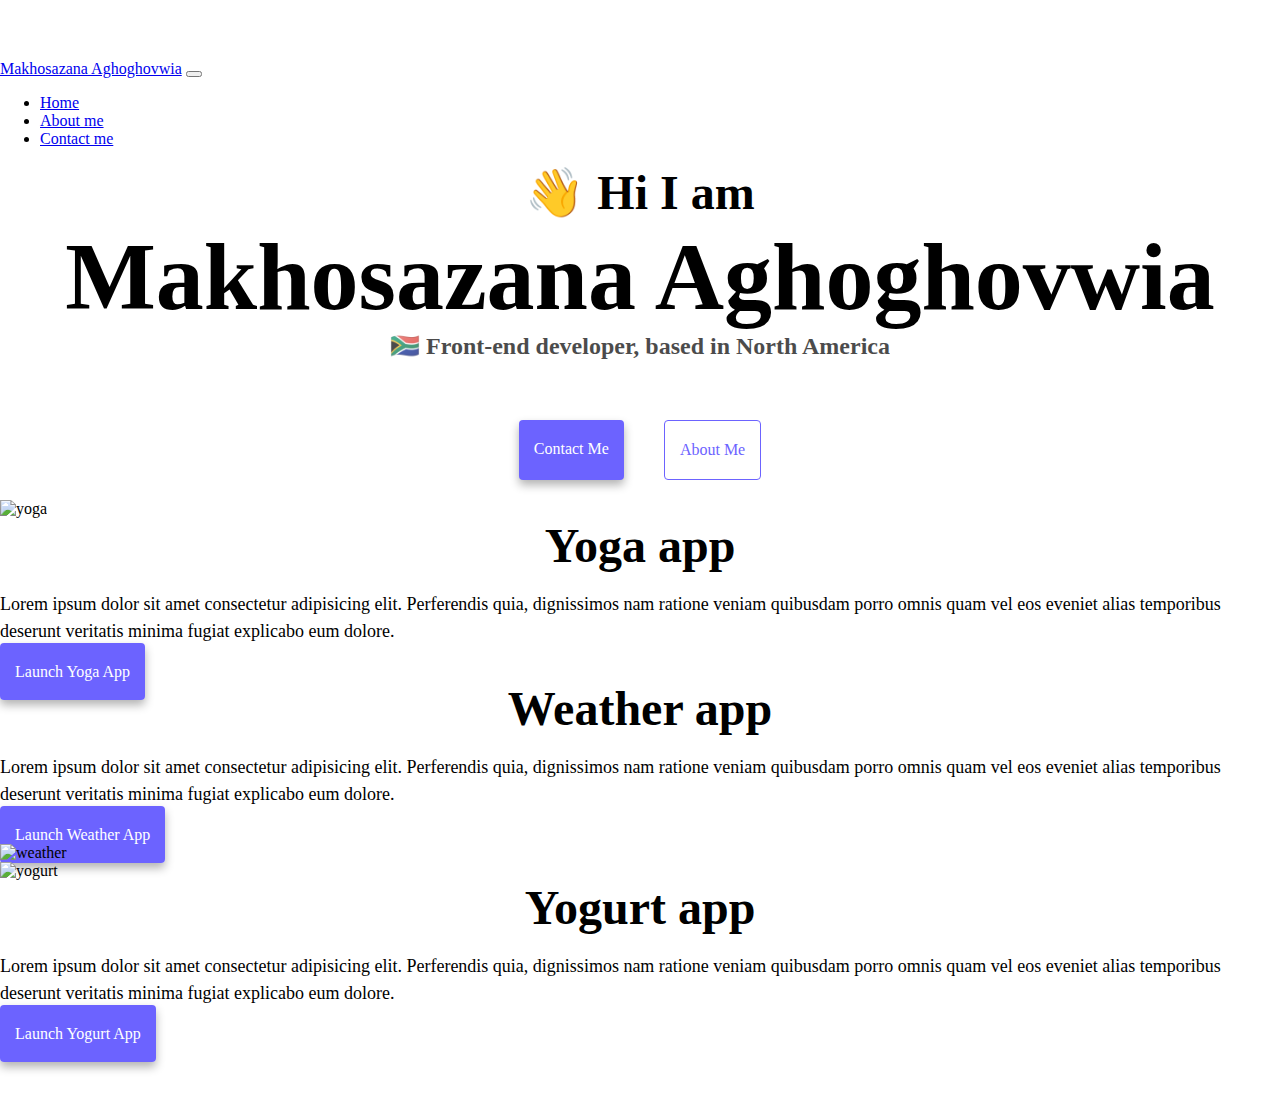
==== index.html @ 64dfe0a2 "Initial commit" ====
<!DOCTYPE html>
<html lang="en">
  <head>
    <meta charset="UTF-8" />
    <meta http-equiv="X-UA-Compatible" content="IE=edge" />
    <meta name="viewport" content="width=device-width, initial-scale=1.0" />
    <meta name="description" content="Makhosazana Aghoghovwia is a thinker, reader and writer of soil, science, and other stories. She an explorer, a seeker.">
    <link
      href="https://cdn.jsdelivr.net/npm/bootstrap@5.3.0-alpha1/dist/css/bootstrap.min.css"
      rel="stylesheet"
      integrity="sha384-GLhlTQ8iRABdZLl6O3oVMWSktQOp6b7In1Zl3/Jr59b6EGGoI1aFkw7cmDA6j6gD"
      crossorigin="anonymous"
    />
    <script
      src="https://cdn.jsdelivr.net/npm/bootstrap@5.3.0-alpha1/dist/js/bootstrap.bundle.min.js"
      integrity="sha384-w76AqPfDkMBDXo30jS1Sgez6pr3x5MlQ1ZAGC+nuZB+EYdgRZgiwxhTBTkF7CXvN"
      crossorigin="anonymous"
    ></script>
    <title>Makhosazana Aghoghovwia Portfolio</title>
    <link rel="stylesheet" href="/style.css" />
  </head>
  <body>
    <nav class="navbar navbar-expand-lg bg-body-tertiary fixed-top">
      <div class="container-fluid">
        <a class="navbar-brand" href="/" title="Makhosazana">Makhosazana Aghoghovwia</a>
        <button
          class="navbar-toggler"
          type="button"
          data-bs-toggle="collapse"
          data-bs-target="#navbarNav"
          aria-controls="navbarNav"
          aria-expanded="false"
          aria-label="Toggle navigation"
        >
          <span class="navbar-toggler-icon"></span>
        </button>
        <div class="collapse navbar-collapse" id="navbarNav">
          <ul class="navbar-nav">
            <li class="nav-item">
              <a class="nav-link active" aria-current="page" href="/index.html" title="Homepage">Home</a>
            </li>
            <li class="nav-item">
              <a class="nav-link" href="/about.html" title="About me">About me</a>
            </li>
            <li class="nav-item">
              <a class="nav-link" href="/about.html#contact" title="Contact me">Contact me</a>
            </li>
          </ul>
        </div>
      </div>
    </nav>
    <h2>👋 Hi I am</h2>
    <h1>Makhosazana Aghoghovwia</h1>
    <h3>🇿🇦 Front-end developer, based in North America</h3>
    <div class="navigation-links mb-5">
      <a href="/about.html#contact" class="contact-link" title="Contact me">Contact me</a>
      <a href="/about.html" class="about-link" title="About me">About me</a>
    </div>

    <div class="container">
      <div class="row">
        <div class="col-sm-6">
          <img src="/images/yoga.png" alt="yoga" class="img-fluid" />
        </div>
        <div class="col-sm-6">
          <h2>Yoga app</h2>
          <p>
            Lorem ipsum dolor sit amet consectetur adipisicing elit. Perferendis
            quia, dignissimos nam ratione veniam quibusdam porro omnis quam vel
            eos eveniet alias temporibus deserunt veritatis minima fugiat
            explicabo eum dolore.
          </p>
          <div class="mt-5">
            <a href="" class="primary-link" title="Launch yoga app">Launch Yoga App</a>
          </div>
        </div>
        <div class="row mt-5">
          <div class="col-sm-6">
            <h2>Weather app</h2>
            <p>
              Lorem ipsum dolor sit amet consectetur adipisicing elit.
              Perferendis quia, dignissimos nam ratione veniam quibusdam porro
              omnis quam vel eos eveniet alias temporibus deserunt veritatis
              minima fugiat explicabo eum dolore.
            </p>
            <div class="mt-5">
              <a href="" class="primary-link launch-weather-button" title="Launch weather app">Launch Weather App</a>
            </div>
          </div>
          <div class="col-sm-6">
            <img src="/images/weather.png" alt="weather" class="img-fluid" />
          </div>
        </div>
        <div class="row mt-5">
            <div class="col-sm-6">
              <img src="/images/yogurt.png" alt="yogurt" class="img-fluid" />
            </div>
            <div class="col-sm-6">
              <h2>Yogurt app</h2>
              <p>
                Lorem ipsum dolor sit amet consectetur adipisicing elit. Perferendis
                quia, dignissimos nam ratione veniam quibusdam porro omnis quam vel
                eos eveniet alias temporibus deserunt veritatis minima fugiat
                explicabo eum dolore.
              </p>
              <div class="mt-5">
                <a href="" class="primary-link" title="Launch yogurt app">Launch Yogurt App</a>
              </div>
            </div>
      </div>
    </div>
  </body>
</html>
---- style.css ----
:root {
  --primary-color: #6c63ff;
  --secondary-color: #f5f2fe;
  --box-shadow: 0 5px 10px rgba(0, 0, 0, 0.3);
}

body {
  margin-top: 100px;
  margin: 60px auto;
}

h1,
h2,
h3 {
  text-align: center;
  margin: 0;
}

h1 {
  font-size: 96px;
}

h2 {
  font-size: 48px;
}

h3 {
  font-size: 24px;
  opacity: 0.7;
}

p {
  font-size: 18px;
  line-height: 1.5;
}

.navigation-links {
  display: flex;
  margin-top: 40px;
  justify-content: center;
}

.navigation-links a {
  margin: 20px;
  border-radius: 4px;
  padding: 20px 15px;
  text-decoration: none;
  text-transform: capitalize;
}

.contact-link {
  background: var(--primary-color);
  box-shadow: var(--box-shadow);
  color: white;
}

.about-link {
  color: var(--primary-color);
  border: 1px solid var(--primary-color);
}

.homepage-link {
  color: var(--primary-color);
  text-align: center;
  display: block;
}

.about-paragraphs {
  display: flex;
  margin: 30px 0;
  text-align: center;
}

.about-paragraphs p {
  margin: 10px;
  font-size: 18px;
  line-height: 1.5;
}

.email-link {
  display: flex;
  justify-content: center;
  color: var(--primary-color);
  font-size: 28px;
  text-decoration: none;
}

.email-link:hover {
  text-decoration: underline;
}

.primary-link {
  border-radius: 4px;
  padding: 20px 15px;
  text-decoration: none;
  text-transform: capitalize;
  background: var(--primary-color);
  box-shadow: var(--box-shadow);
  color: white;
}

@media (max-width: 576px) {
  h1,
  h2,
  h3,
  p {
    text-align: center;
    font-size: smaller;
  }

  .launch-weather-button {
    display: none;
  }
}
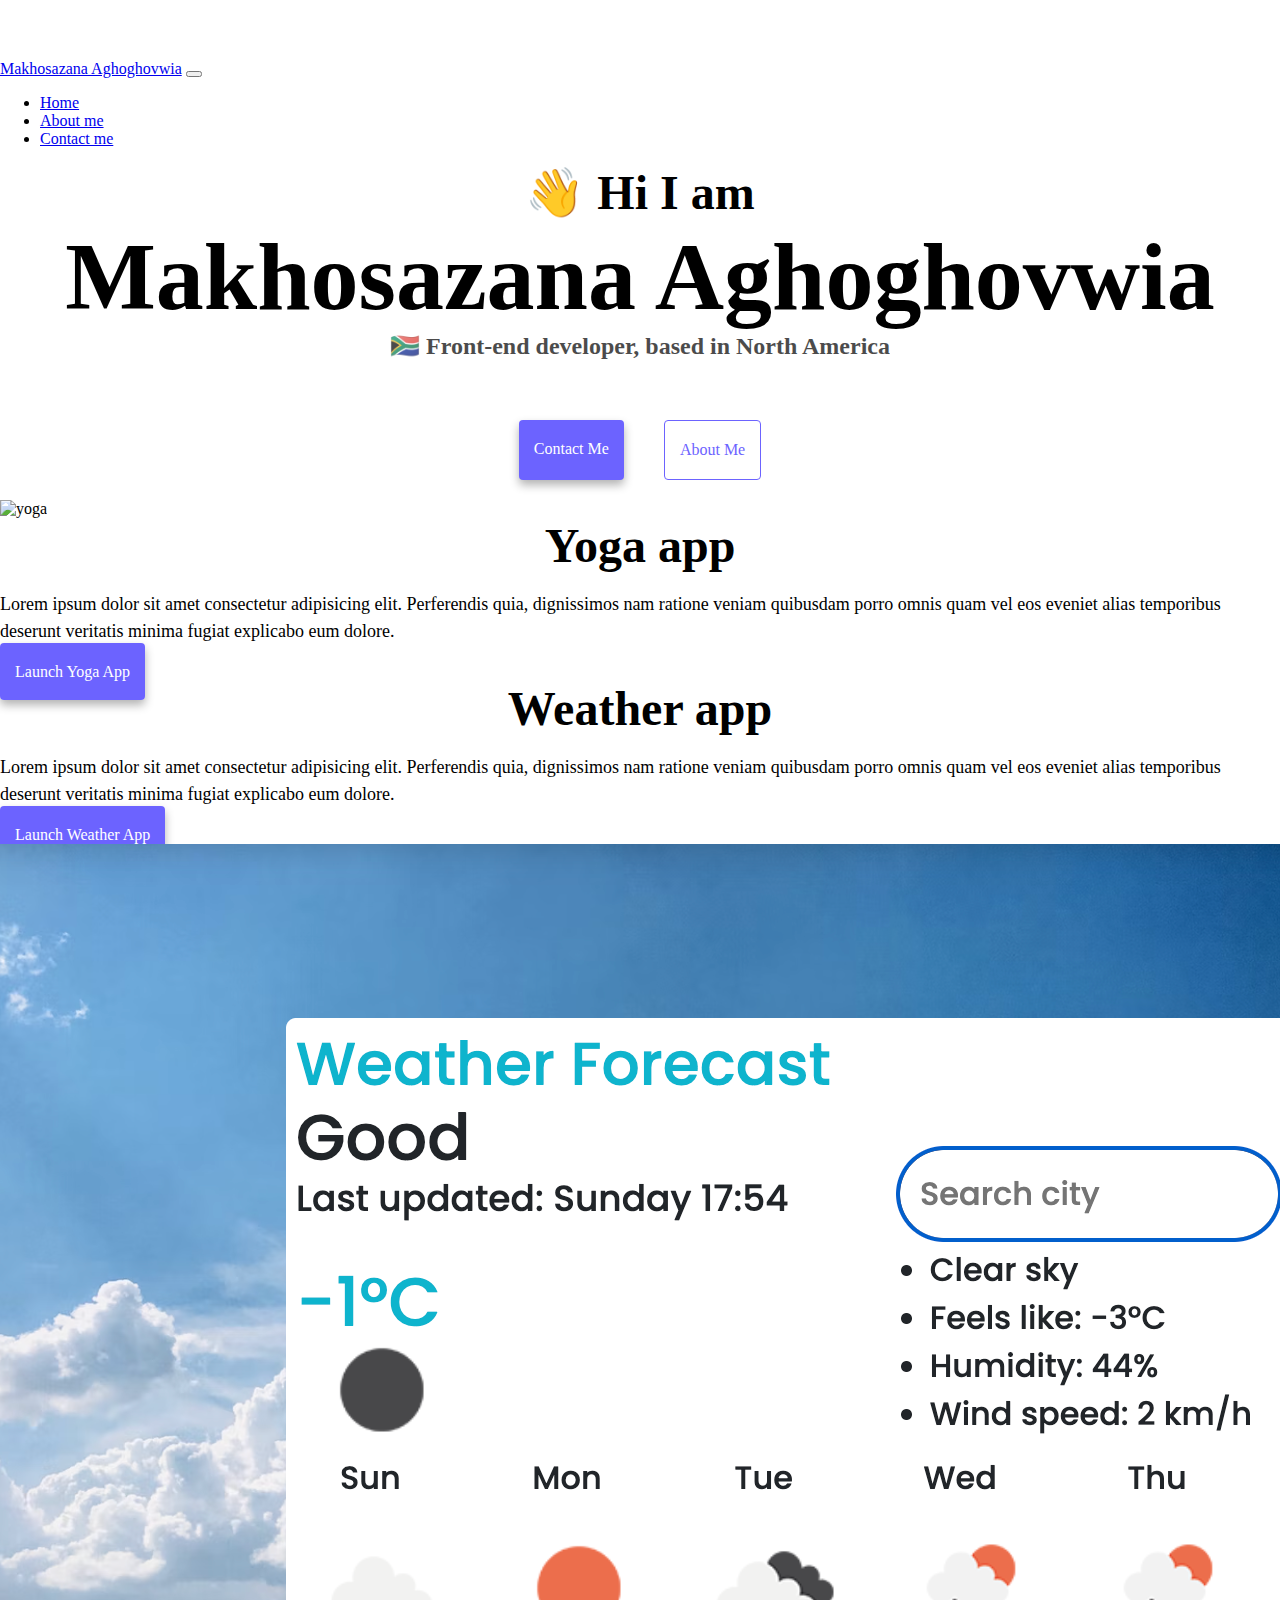
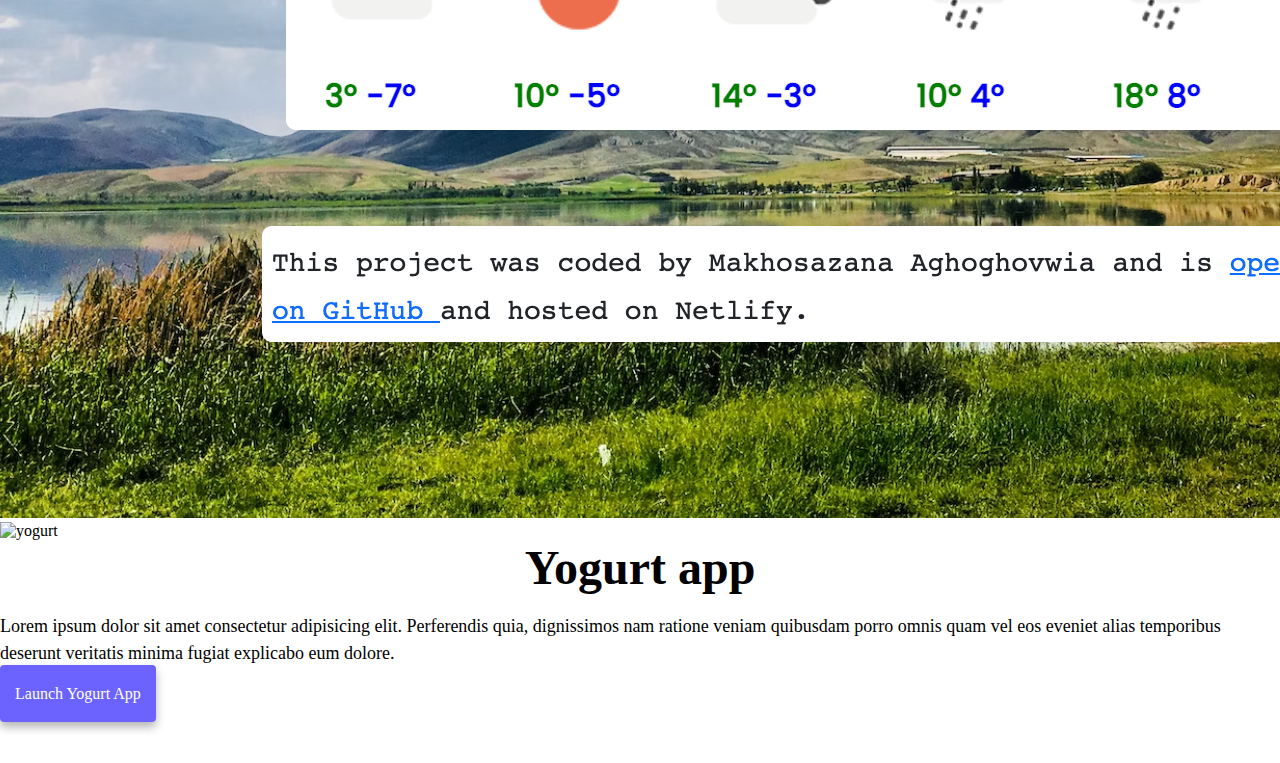
==== commit d16d7246: "Added weather details" ====
--- a/index.html
+++ b/index.html
@@ -84,11 +84,11 @@
               minima fugiat explicabo eum dolore.
             </p>
             <div class="mt-5">
-              <a href="" class="primary-link launch-weather-button" title="Launch weather app">Launch Weather App</a>
+              <a href="https://www.shecodes.io/workshops/shecodes-plus-e363399a-733e-4e87-b3c6-0c0d7b8e4d25/projects/1360813" class="primary-link launch-weather-button" title="Launch weather app" target="_blank">Launch Weather App</a>
             </div>
           </div>
           <div class="col-sm-6">
-            <img src="/images/weather.png" alt="weather" class="img-fluid" />
+            <img src="weather.png" alt="weather" class="img-fluid" />
           </div>
         </div>
         <div class="row mt-5">
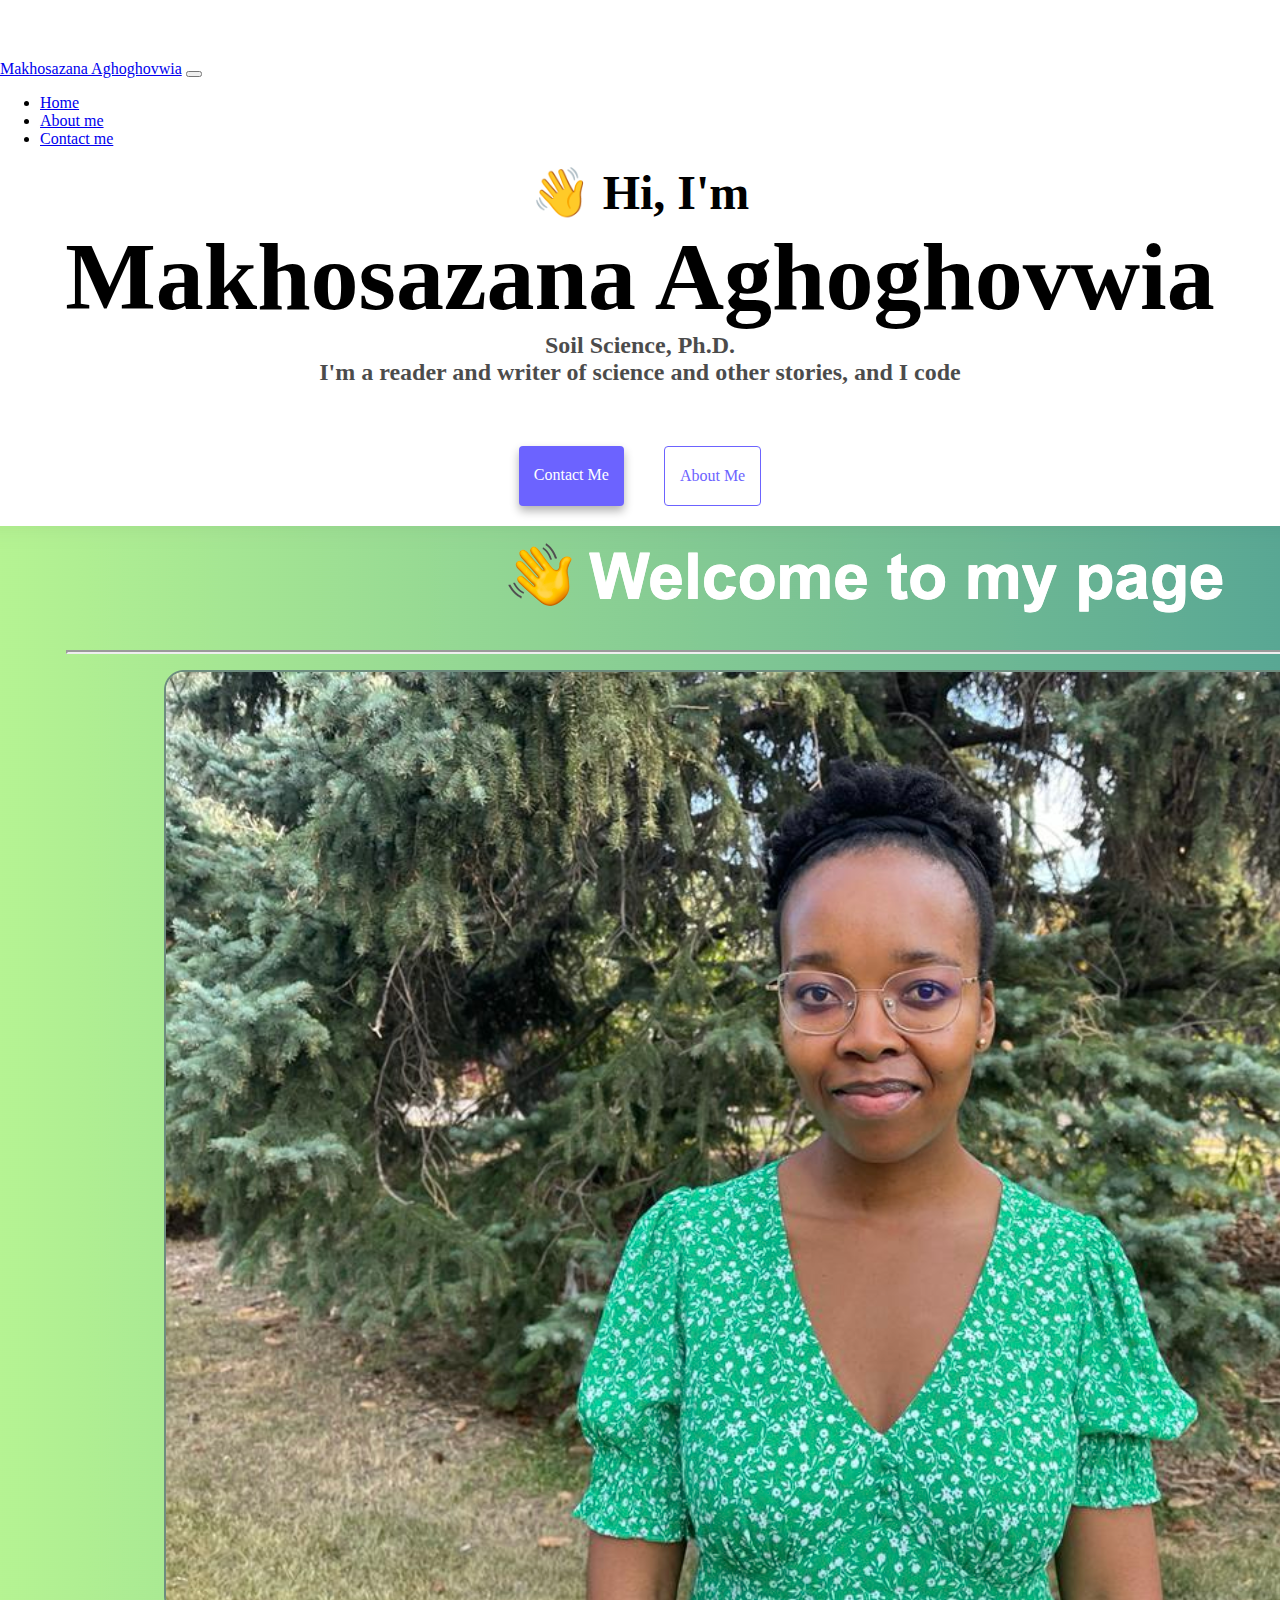
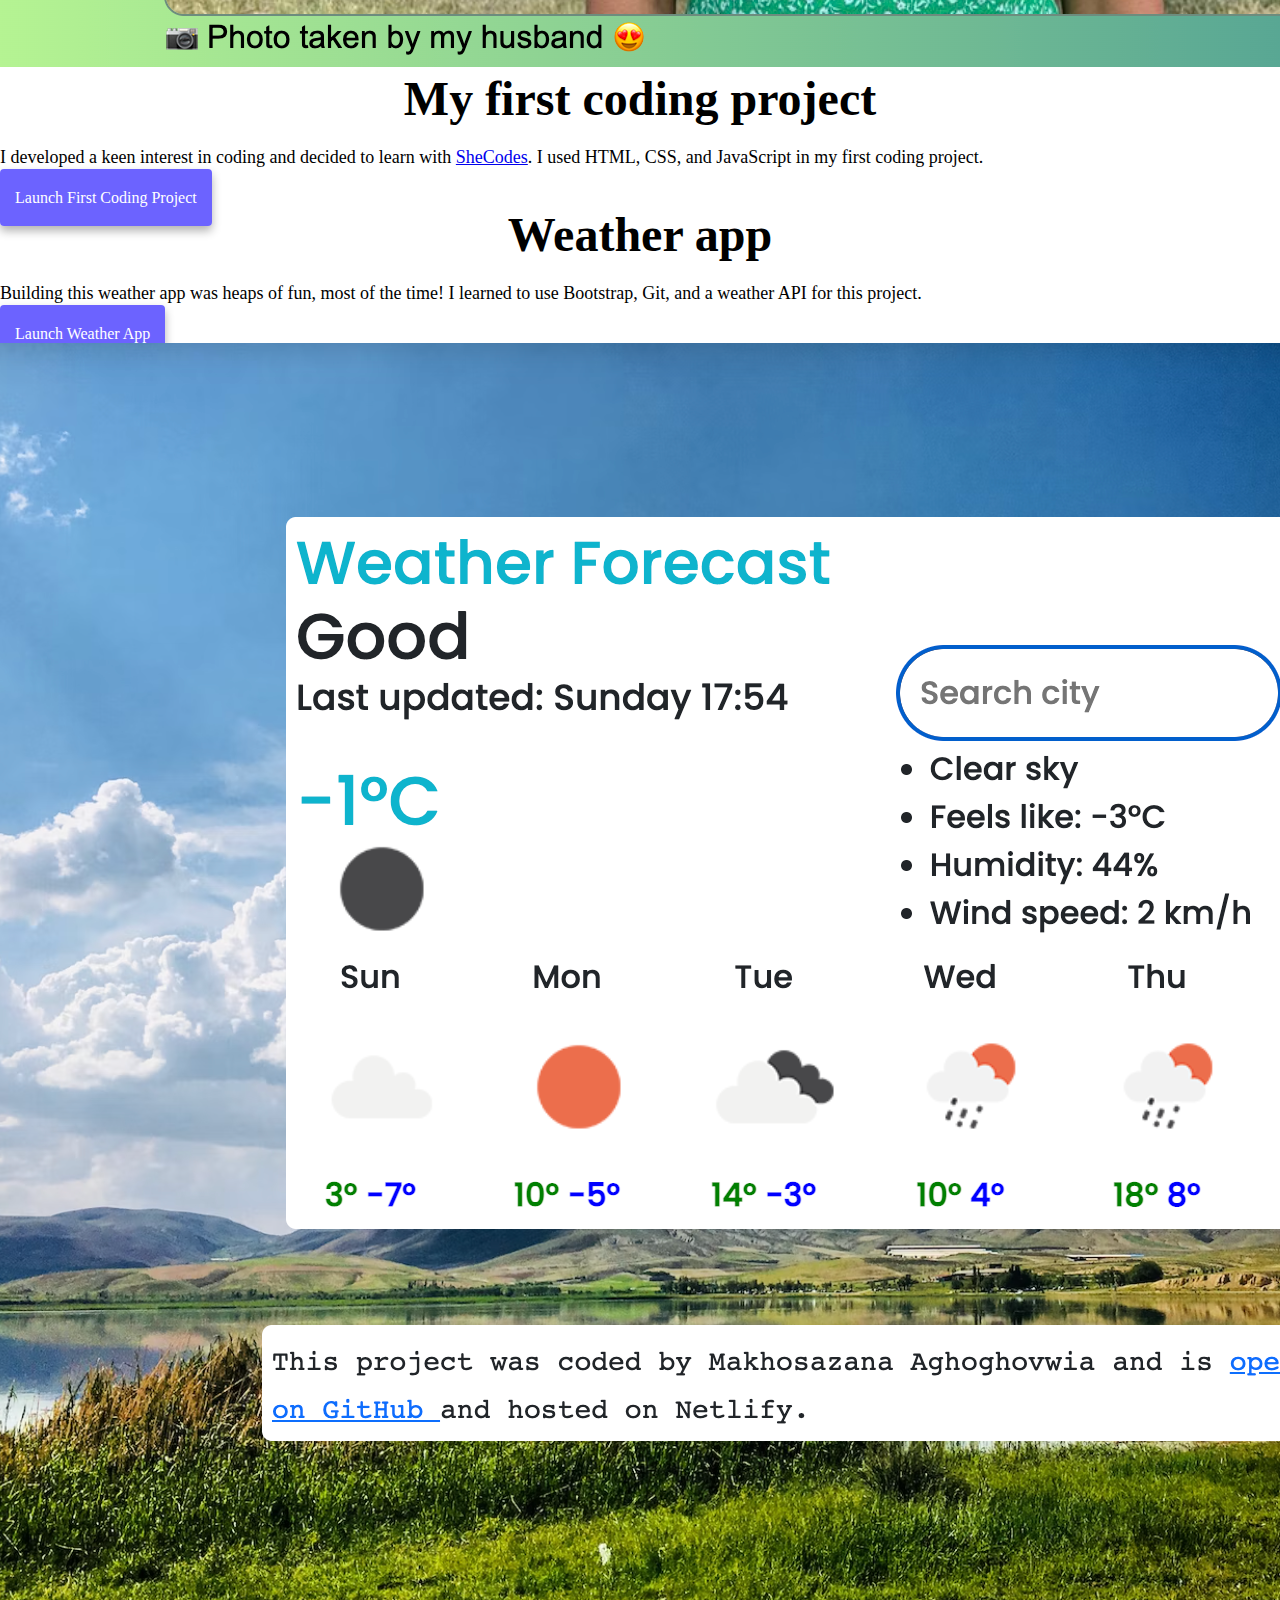
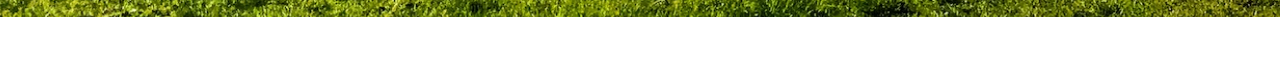
==== commit 27fcdd86: "Added my details to paragraphs" ====
--- a/index.html
+++ b/index.html
@@ -4,7 +4,10 @@
     <meta charset="UTF-8" />
     <meta http-equiv="X-UA-Compatible" content="IE=edge" />
     <meta name="viewport" content="width=device-width, initial-scale=1.0" />
-    <meta name="description" content="Makhosazana Aghoghovwia is a thinker, reader and writer of soil, science, and other stories. She an explorer, a seeker.">
+    <meta
+      name="description"
+      content="Makhosazana Aghoghovwia is a reader and writer of science, and other stories, and she code."
+    />
     <link
       href="https://cdn.jsdelivr.net/npm/bootstrap@5.3.0-alpha1/dist/css/bootstrap.min.css"
       rel="stylesheet"
@@ -22,7 +25,9 @@
   <body>
     <nav class="navbar navbar-expand-lg bg-body-tertiary fixed-top">
       <div class="container-fluid">
-        <a class="navbar-brand" href="/" title="Makhosazana">Makhosazana Aghoghovwia</a>
+        <a class="navbar-brand" href="/" title="Makhosazana"
+          >Makhosazana Aghoghovwia</a
+        >
         <button
           class="navbar-toggler"
           type="button"
@@ -37,77 +42,87 @@
         <div class="collapse navbar-collapse" id="navbarNav">
           <ul class="navbar-nav">
             <li class="nav-item">
-              <a class="nav-link active" aria-current="page" href="/index.html" title="Homepage">Home</a>
+              <a
+                class="nav-link active"
+                aria-current="page"
+                href="/index.html"
+                title="Homepage"
+                >Home</a
+              >
             </li>
             <li class="nav-item">
-              <a class="nav-link" href="/about.html" title="About me">About me</a>
+              <a class="nav-link" href="/about.html" title="About me"
+                >About me</a
+              >
             </li>
             <li class="nav-item">
-              <a class="nav-link" href="/about.html#contact" title="Contact me">Contact me</a>
+              <a class="nav-link" href="/about.html#contact" title="Contact me"
+                >Contact me</a
+              >
             </li>
           </ul>
         </div>
       </div>
     </nav>
-    <h2>👋 Hi I am</h2>
+    <h2>👋 Hi, I'm</h2>
     <h1>Makhosazana Aghoghovwia</h1>
-    <h3>🇿🇦 Front-end developer, based in North America</h3>
+    <h3>Soil Science, Ph.D.</h3>
+    <h4>I'm a reader and writer of science and other stories, and I code</h4>
     <div class="navigation-links mb-5">
-      <a href="/about.html#contact" class="contact-link" title="Contact me">Contact me</a>
+      <a href="/about.html#contact" class="contact-link" title="Contact me"
+        >Contact me</a
+      >
       <a href="/about.html" class="about-link" title="About me">About me</a>
     </div>
 
     <div class="container">
       <div class="row">
         <div class="col-sm-6">
-          <img src="/images/yoga.png" alt="yoga" class="img-fluid" />
+          <img
+            src="/images/first-coding-project.png"
+            alt="Makhosazana"
+            class="img-fluid"
+          />
         </div>
         <div class="col-sm-6">
-          <h2>Yoga app</h2>
+          <h2>My first coding project</h2>
           <p>
-            Lorem ipsum dolor sit amet consectetur adipisicing elit. Perferendis
-            quia, dignissimos nam ratione veniam quibusdam porro omnis quam vel
-            eos eveniet alias temporibus deserunt veritatis minima fugiat
-            explicabo eum dolore.
+            I developed a keen interest in coding and decided to learn with
+            <a href="https://www.shecodes.io/" target="_blank">SheCodes</a>. I
+            used HTML, CSS, and JavaScript in my first coding project.
           </p>
           <div class="mt-5">
-            <a href="" class="primary-link" title="Launch yoga app">Launch Yoga App</a>
+            <a
+              href="https://www.shecodes.io/workshops/shecodes-basics-b4639d18-7300-4b75-8c30-785fa2309d0d/projects/1180485"
+              class="primary-link"
+              title="first coding project"
+              target="_blank"
+              >Launch First Coding Project</a
+            >
           </div>
         </div>
         <div class="row mt-5">
           <div class="col-sm-6">
             <h2>Weather app</h2>
             <p>
-              Lorem ipsum dolor sit amet consectetur adipisicing elit.
-              Perferendis quia, dignissimos nam ratione veniam quibusdam porro
-              omnis quam vel eos eveniet alias temporibus deserunt veritatis
-              minima fugiat explicabo eum dolore.
+              Building this weather app was heaps of fun, most of the time! I
+              learned to use Bootstrap, Git, and a weather API for this project.
             </p>
             <div class="mt-5">
-              <a href="https://www.shecodes.io/workshops/shecodes-plus-e363399a-733e-4e87-b3c6-0c0d7b8e4d25/projects/1360813" class="primary-link launch-weather-button" title="Launch weather app" target="_blank">Launch Weather App</a>
+              <a
+                href="https://www.shecodes.io/workshops/shecodes-plus-e363399a-733e-4e87-b3c6-0c0d7b8e4d25/projects/1360813"
+                class="primary-link launch-weather-button"
+                title="Launch weather app"
+                target="_blank"
+                >Launch Weather App</a
+              >
             </div>
           </div>
           <div class="col-sm-6">
-            <img src="weather.png" alt="weather" class="img-fluid" />
+            <img src="/images/weather.png" alt="weather" class="img-fluid" />
           </div>
         </div>
-        <div class="row mt-5">
-            <div class="col-sm-6">
-              <img src="/images/yogurt.png" alt="yogurt" class="img-fluid" />
-            </div>
-            <div class="col-sm-6">
-              <h2>Yogurt app</h2>
-              <p>
-                Lorem ipsum dolor sit amet consectetur adipisicing elit. Perferendis
-                quia, dignissimos nam ratione veniam quibusdam porro omnis quam vel
-                eos eveniet alias temporibus deserunt veritatis minima fugiat
-                explicabo eum dolore.
-              </p>
-              <div class="mt-5">
-                <a href="" class="primary-link" title="Launch yogurt app">Launch Yogurt App</a>
-              </div>
-            </div>
       </div>
     </div>
   </body>
-</html>+</html>
--- a/style.css
+++ b/style.css
@@ -11,7 +11,8 @@
 
 h1,
 h2,
-h3 {
+h3,
+h4 {
   text-align: center;
   margin: 0;
 }
@@ -24,7 +25,8 @@
   font-size: 48px;
 }
 
-h3 {
+h3,
+h4 {
   font-size: 24px;
   opacity: 0.7;
 }
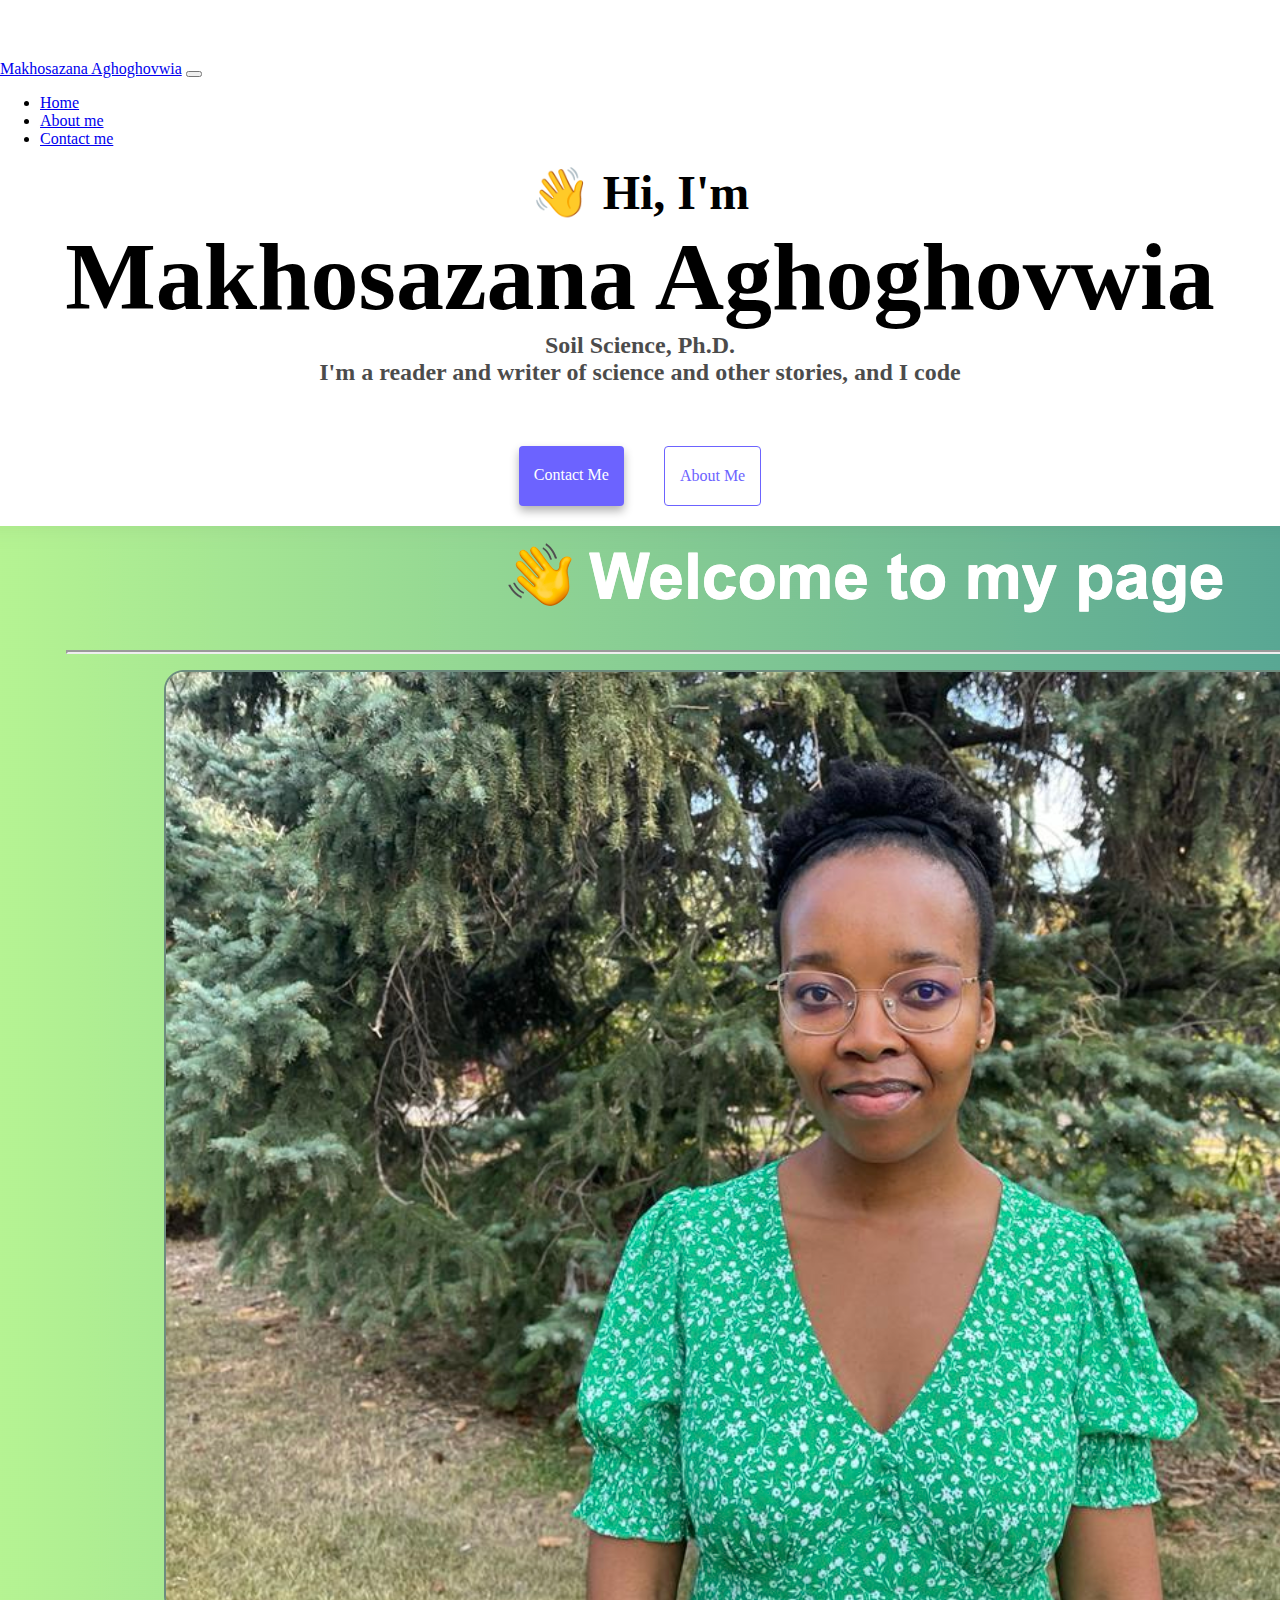
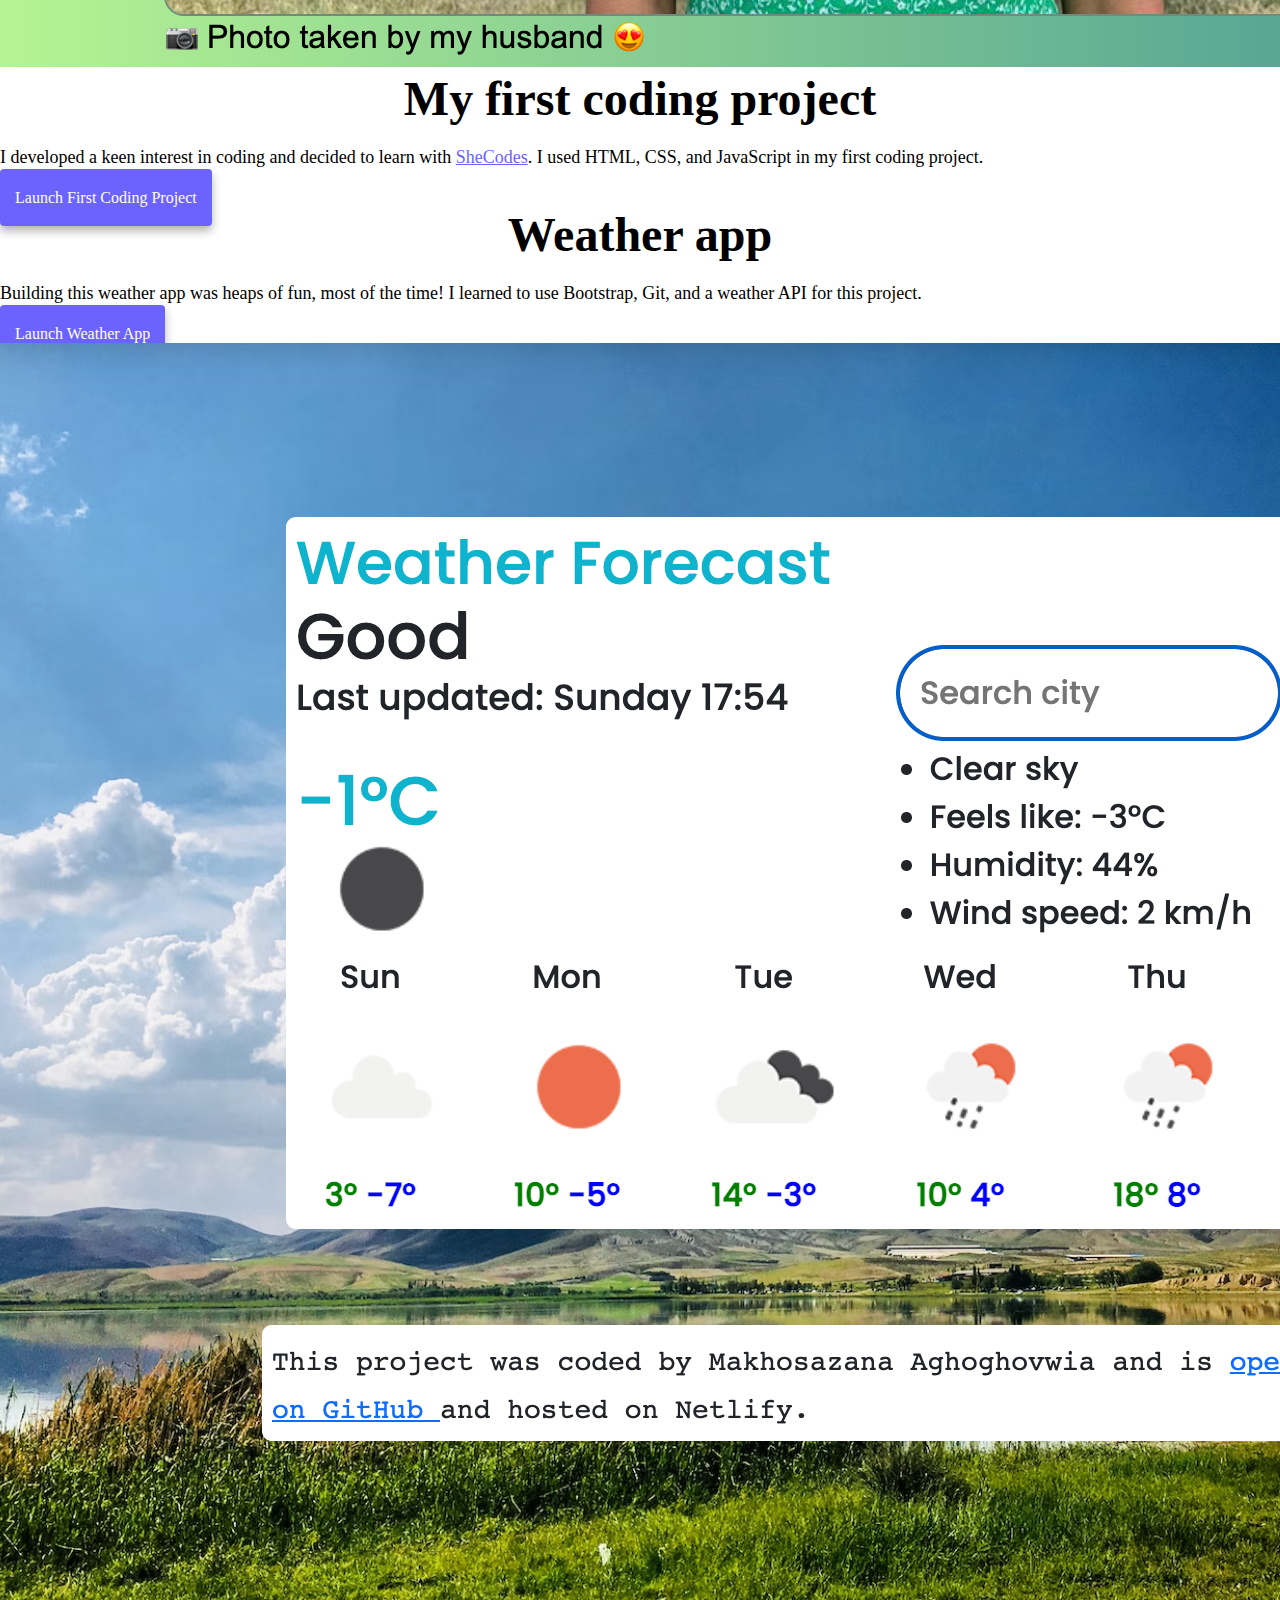
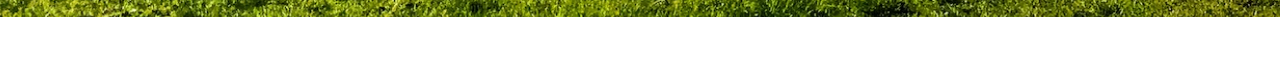
==== commit 493d8c81: "Finishing touches" ====
--- a/index.html
+++ b/index.html
@@ -88,8 +88,9 @@
           <h2>My first coding project</h2>
           <p>
             I developed a keen interest in coding and decided to learn with
-            <a href="https://www.shecodes.io/" target="_blank">SheCodes</a>. I
-            used HTML, CSS, and JavaScript in my first coding project.
+            <a class="href-link" href="https://www.shecodes.io/" target="_blank"
+              >SheCodes</a
+            >. I used HTML, CSS, and JavaScript in my first coding project.
           </p>
           <div class="mt-5">
             <a
--- a/style.css
+++ b/style.css
@@ -114,3 +114,7 @@
     display: none;
   }
 }
+
+.href-link {
+  color: var(--primary-color);
+}
